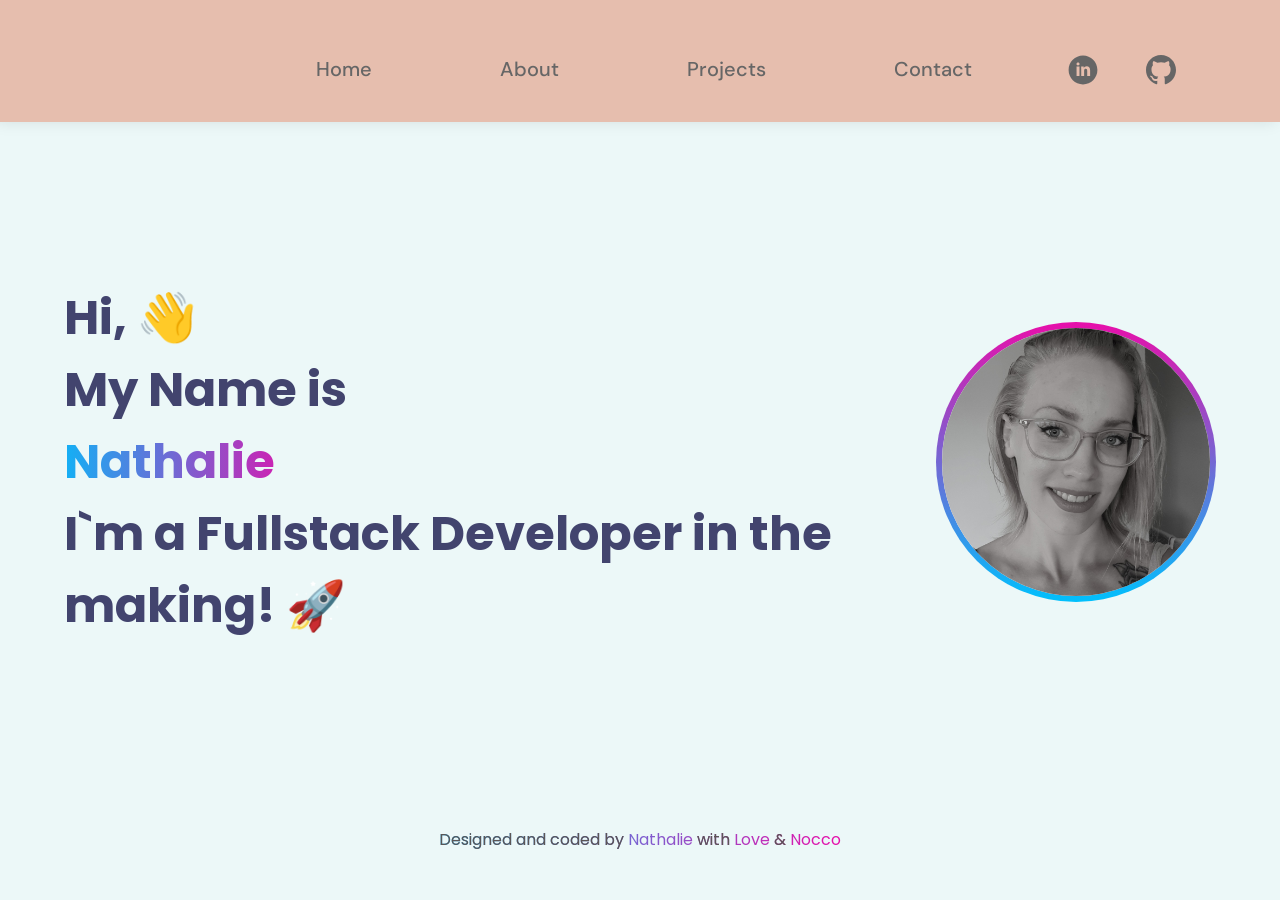
==== pages/index.html @ fbff6356 "Add About and Contact pages folder; updated index and script for navigation" ====
<!doctype html>
<html lang="en">

<head>
    <meta charset="UTF-8" />
    <meta name="viewport" content="width=device-width, initial-scale=1.0" />
    <link rel="preconnect" href="https://fonts.googleapis.com">
    <link rel="preconnect" href="https://fonts.gstatic.com" crossorigin>
    <link
        href="https://fonts.googleapis.com/css2?family=DM+Sans:ital,opsz,wght@0,9..40,100..1000;1,9..40,100..1000&display=swap"
        rel="stylesheet">
    <link rel="preconnect" href="https://googleapis.com">
    <link rel="preconnect" href="https://gstatic.com" crossorigin>
    <link href="https://fonts.googleapis.com/css2?family=Poppins:wght@400;700&display=swap" rel="stylesheet">
    <link rel="stylesheet" href="../css/base.css">
    <link rel="stylesheet" href="../css/styles.css">
    <script src="../script.js" defer></script>
    <title>My Portfolio | Fullstackutvecklare</title>
</head>

<body class="home-page">
    <!--  Sidhuvud med Logotyp och huvudnavigation -->
    <header class="header">
        <nav class="navbar">
            <div class="nav-btn">
                <!-- <img src="./assets/assets-home/logo-1.png" alt="logo 007" class="logo-007" /> -->

                <button class="nav-hamburger-menu" type="button" aria-label="Open menu" aria-expanded="false"
                    aria-controls="mobile-navigation">
                    <img src="../assets/assets-home/hamburger-menu.svg" alt="">
                </button>
            </div>

            <div class="nav-container">
                <ul class="nav-menu">
                    <li class="nav-links"><a href="./index.html">Home</a></li>
                    <li class="nav-links"><a href="./about.html">About</a></li>
                    <li class="nav-links"><a href="./projects.html">Projects</a></li>
                    <li class="nav-links"><a href="./contact.html">Contact</a></li>
                </ul>
                <ul class="nav-social-logos">
                    <li class="nav-logo">
                        <a href="https://www.linkedin.com/in/nathalie-bj%C3%B6rkman-1a848814b" target="_blank"><img
                                src="../assets/assets-home/linkedin.svg" alt="LinkedIn Logotyp" /></a>
                    </li>
                    <li class="nav-logo">
                        <a href="https://github.com/nathalie-bjorkman" target="_blank"><img
                                src="../assets/assets-home/github.svg" alt="Github Logotyp" /></a>
                    </li>
                </ul>
            </div>
        </nav>
    </header>
    <main>
        <div class="introduction-container">
            <h1 class="introduction">
                Hi, 👋<br>
                My Name is<br>
                <span class="color-name">Nathalie</span><br>
                I`m a Fullstack Developer in the making! 🚀
            </h1>
            <img src="../assets/assets-home/Nathalie-bild.jpg" alt="Nathalie portrait" class="picture" />
        </div>
    </main>
    <!-- Sidfot med copyright och sociala länkar -->
    <footer>
        <p class="footer-text"><span class="gray-text">Designed and coded by</span> Nathalie <span
                class="gray-text">with</span> Love <span class="gray-text">&</span> Nocco
        </p>
    </footer>
</body>

</html>
---- css/base.css ----
:root {
    --back-color: #f6f6f6;
    --body-color: #ecf8f8;
}

* {
    margin: 0;
    padding: 0;
    box-sizing: border-box;
}

html {
    background-color: var(--back-color);
}

body {
    background-color: var(--body-color);
    display: flex;
    align-items: center;
    flex-direction: column;
    margin: 0;
    min-height: 100vh;
}

main {
    display: flex;
    flex: 1;
    flex-direction: column;
    font-family: "Poppins", sans-serif;
}
---- css/styles.css ----
/* index.html */

.nav-menu,
.nav-social-logos {
    display: none;
}

.header {
    width: 100%;
}

.navbar {
    font-family: "DM Sans", sans-serif;
    font-weight: 600;
    font-size: 1rem;
}

.nav-btn {
    display: flex;
    justify-content: space-between;
    align-items: center;
    width: 100%;
    margin-top: 3rem;
}


.nav-hamburger-menu {
    margin-left: auto;
    margin-right: 2rem;
    width: 2.5rem;
    border-radius: 15px;
    background: none;
    padding: 0;
    cursor: pointer;
    position: relative;
    z-index: 20;
}

.nav-hamburger-menu:hover {
    background-color: #eddcd2;
    transition: background-color 0.2s ease;
}

.nav-hamburger-menu img {
    width: 100%;
    display: block;
}

.nav-container {
    position: fixed;
    top: 0;
    right: 0;

    width: 250px;
    height: 100vh;
    height: 100dvh;
    padding: 5rem 1.5rem 2rem;

    background-color: #e6beae;
    box-shadow: -4px 0 15px rgba(0, 0, 0, 0.1); 

    display: flex;
    flex-direction: column;
    align-items: center;

    transform: translateX(100%);
    visibility: hidden;
    transition: transform 0.3s ease,
        visibility 0.3s;
    
    z-index: 10;    
}

.nav-container.active {
    transform: translateX(0);
    visibility: visible;
}

.nav-menu {
    font-size: 1rem;
    color: #000000;
    font-weight: 700;
}

.nav-links {
    display: flex;
    justify-content: center;
    align-items: center;
    margin: 2rem;
    
}

.nav-menu a:hover {
    background-color: #ecf8f8;
}

.nav-links a {
    text-decoration: none;
    color: #000000;
    font-weight: 700;

    padding: 0.5rem 1rem;
    border-radius: 50px;
    background-color: transparent;

    transition: background-color 0.2s ease;
}

.nav-menu {
    display: flex;
    flex-direction: column;
    align-items: center;
    gap: 0.5rem;
}

.nav-social-logos {
    display: flex;
    justify-content: space-around;
    width: 100%;
    margin-top: 1.5rem;
    margin-bottom: 2rem;
}

.nav-logo {
    padding: 0.5rem 1rem 0.1rem;
    border-radius: 50px;
}

.nav-logo:hover {
    background-color: #ecf8f8;
    transition: background-color 0.2s ease;
}

ul {
    list-style-type: none;
}

main {
    padding: 0 5%;
}

.introduction {
    font-family: "Poppins", sans-serif;
    font-weight: 700;
    font-size: 1.75rem;
}

.color-name {
    background: linear-gradient(to right, #13B0F5, #CA24B4);
    color: transparent;
    background-clip: text;
}

.introduction-container {
    display: flex;
    flex-direction: column;
    align-items: flex-start;
    width: 100%;
    gap: 25px;
    margin-top: 25%;
}

.picture {
    max-width: 100%;
    height: auto;
    width: 200px;
    height: 200px;
    object-fit: cover;
    border: 6px solid transparent;
    border-radius: 50%;
    background: linear-gradient(#fff, #fff) padding-box,
    linear-gradient(to bottom, #E70FAA, #00C0FD) border-box;
    margin-bottom: 4em;
}


/* About */

#about {
    margin-top: 1rem;
}

.navbar,
.main {
    width: 100%;
    max-width: 1200px;
}

#about,
#experience,
#education {
    width: 100%;
    max-width: 700px;
}

.title {
    font-weight: 680;
    font-size: 1.25rem;
    margin-bottom: 2rem;
    margin-top: 2rem;
}

.about-me-text {
    font-weight: 400;
    font-size: 1.125rem;
    color: #666666;
}


/* Work experience + education */

.work {
    display: grid;
    grid-template-columns: minmax(0, 1fr) auto;
    column-gap: 0.5rem;
    row-gap: 0.25rem;

    width: 100%;
}

.under-title {
    grid-column: 1;
    grid-row: 1;

    font-weight: 400;
    font-size: 1rem;
    color: #666666;
    margin: 0;
}

.employment-type {
    display: flex;
    justify-content: center;
    align-items: center;

    width: 90%;
    height: 1.625rem;
    background-color: #95eca9;
    border-radius: 100px;

    font-weight: 600;
    font-size: 0.85rem;
    color: #2b6b2f;

    grid-column: 2;
    grid-row: 1;
    justify-self: end;
    white-space: nowrap;

    margin: 0;
}

.description {
    font-weight: 500;
    font-size: 0.75rem;
    color: #666666;
    margin: 0;
}

.date {
    grid-column: 2;
    grid-row: 2;
    justify-self: end;
    text-align: right;
    white-space: nowrap;
}

.company {
    grid-column: 1;
    grid-row: 2;
}

.mobile-date-icon {
    display: none;
}

.location {
    grid-column: 1;
    grid-row: 3;
}

.work hr {
    grid-column: 1 / -1;
    width: 100%;

    margin: 1rem 0;
    border: 0;
    border-top: 2px solid #EBEAED;
}


/* Contact */

.contact {
    display: flex;
    justify-content: center;
    align-items: center;
    flex-direction: column;
    font-family: "DM Sans", sans-serif;
    font-weight: 700;
    font-size: 0.52rem;
    letter-spacing: -1px;

    margin-top: 25%;
}

.contact-text {
    margin-top: 0.5rem;
    font-size: 1.3rem;
}

.mobile-text {
    display: inline;
    font-size: 1.3rem;
}

.desktop-text {
    display: none;
}

.or {
    font-weight: 200;
    font-size: 1rem;
}

.footer-text {
    font-family: "Poppins", sans-serif;
    font-weight: 400;
    font-size: 0.8rem;
    margin-top: 3rem;
    margin-bottom: 3rem;

    background: linear-gradient(to right, #13B0F5,
    #E70FAA);
    background-clip: text;
    color: transparent;
}

.gray-text {
    -webkit-text-fill-color: #5b5656;
}

.color-gradient {
    background: linear-gradient(to bottom right, #13B0F5, #E70FAA);
    color: transparent;
    background-clip: text;
}
















/* ====================================================
    DESKTOP
=======================================================*/

@media (min-width: 1010px) {

    /* index html */

    .header {
        background-color: #e6beae;
        box-shadow: -4px 0 15px rgba(0, 0, 0, 0.1);
    }

    .navbar {
        display: flex;
        flex-direction: row;
        align-items: center;

        width: 100%;
        max-width: 1200px;
        margin: 1rem auto 0;
        
    }

    .nav-container,
    .nav-container.active {
        display: flex;
        flex-direction: row;
        align-items: center;
        margin-left: auto;

        position: static;
        width: auto;
        height: auto;
        padding: 0;
        background: none;
        box-shadow: none;
        transform: none;
        visibility: visible;
        transition: none;
    }

    .nav-menu {
        display: flex;
        flex-direction: row;
        align-items: center;
        gap: 2rem;

        margin-left: auto;
    }

    .nav-links a {
        font-size: 1.25rem;
        font-weight: 500;
        color: #666666;
    }


    .nav-social-logos {
        display: flex;
        flex-direction: row;
        align-items: center;
        gap: 1rem;

        width: auto;
        margin: 0 3rem 0 2rem;
    }

    .nav-hamburger-menu {
        display: none;
    }

    .introduction-container {
        display: flex;
        flex-direction: row;
        justify-content: space-between;
        align-items: center;

        width: 100%;
        max-width: 1200px;
        margin: 10rem auto 0;
    }

    .introduction {
        font-size: 3rem;
        color: #42446E;
    }

    .picture {
        width: 100%;
        aspect-ratio: 1 / 1;
        width: 280px;
        height: 280px;
        object-fit: cover;
        margin-bottom: 0;
    }


    /* About */

    .main {
        width: 100%;
        max-width: 1200px;
        margin: 6rem auto 0;
    }

    #about {
        margin-top: 1rem;
    }

    #about,
    #experience,
    #education {
        max-width: 1200px;
    }

    .description {
        font-size: 0.875rem;
    }

    .header-about {
        height: auto;
    }

    .title {
        font-size: 2.625rem;
        color: #42446E;
        font-weight: 700;
    }

   .location {
       grid-row: 2;
       margin: 0 auto 0;
   }

   .desktop-date-icon {
        display: inline;
   }


    .about-me-text {
        font-size: 1.125rem;
        font-weight: 400;
    }

    .under-title {
        font-size: 1.25rem;
        font-weight: 400;
    }

    .employment-type {
        width: 70%;
    }





    /* contact */

    .contact {
        display: flex;
        justify-content: center;
        width: 100%;
        max-width: 1200px;
        margin: 4rem auto 0;
    }

    .contact-text {
        font-size: 3.625rem;
        font-weight: 700;
        color: #1E0E62;
    }

    .mobile-text {
        display: none;
    }

    .desktop-text {
        display: inline;
    }

    .tel-text,
    .or {
        display: none;
    }

    .color-gradient {
        background: linear-gradient(to bottom right, #13B0F5, #E70FAA);
        color: transparent;
        background-clip: text;
    }


    footer {
        margin-top: auto;
        font-size: 1.125rem;
    }

    .footer-text {
        font-size: 1rem;
    }


}
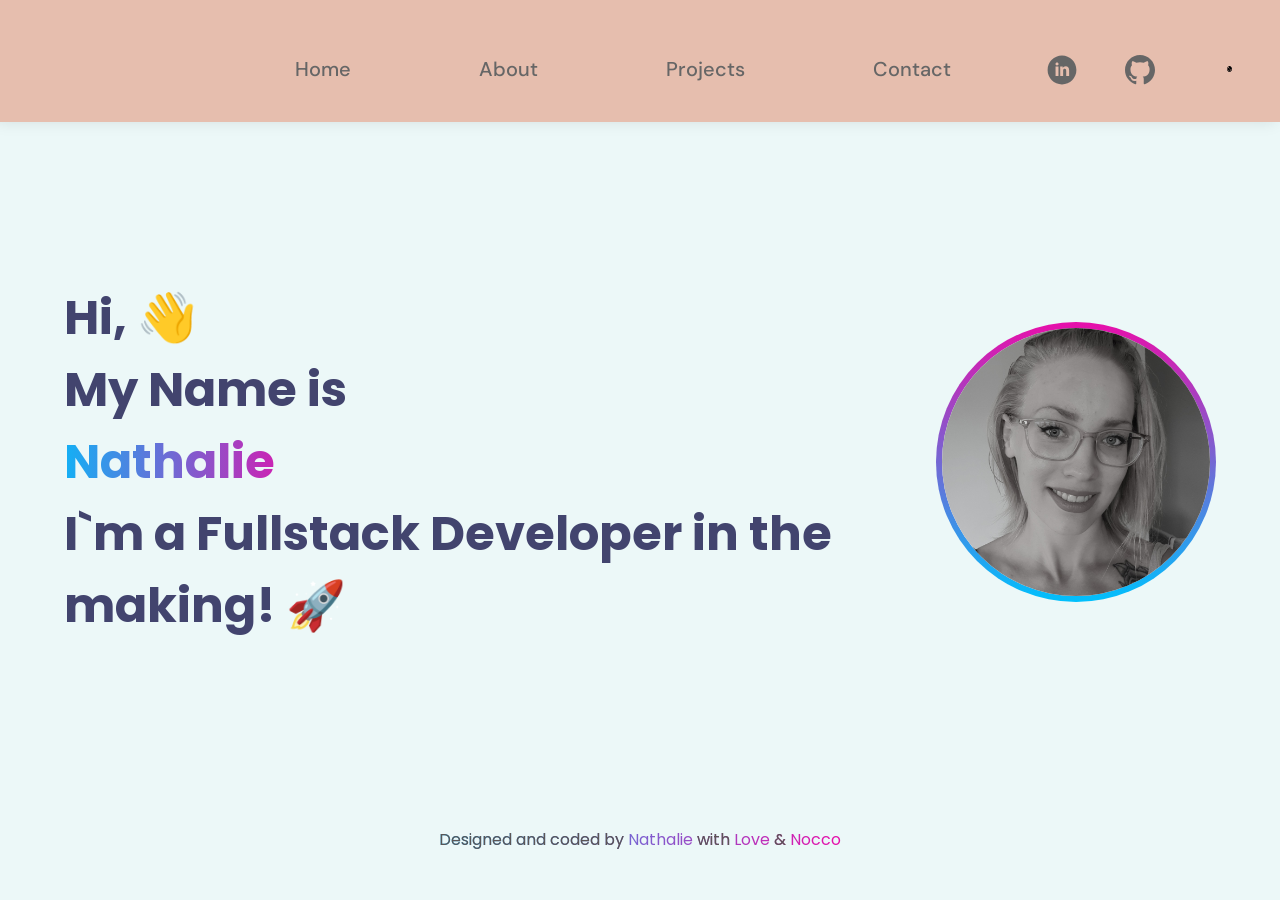
==== commit bc3b0ad2: "Added SVG assets for moon, sun, hamburger and close buttons; update theme toggle functionality and s" ====
--- a/pages/index.html
+++ b/pages/index.html
@@ -14,7 +14,7 @@
     <link href="https://fonts.googleapis.com/css2?family=Poppins:wght@400;700&display=swap" rel="stylesheet">
     <link rel="stylesheet" href="../css/base.css">
     <link rel="stylesheet" href="../css/styles.css">
-    <script src="../script.js" defer></script>
+    <script src="../js/script.js" defer></script>
     <title>My Portfolio | Fullstackutvecklare</title>
 </head>
 
@@ -22,16 +22,16 @@
     <!--  Sidhuvud med Logotyp och huvudnavigation -->
     <header class="header">
         <nav class="navbar">
+
             <div class="nav-btn">
                 <!-- <img src="./assets/assets-home/logo-1.png" alt="logo 007" class="logo-007" /> -->
-
                 <button class="nav-hamburger-menu" type="button" aria-label="Open menu" aria-expanded="false"
                     aria-controls="mobile-navigation">
-                    <img src="../assets/assets-home/hamburger-menu.svg" alt="">
+                    <img class="hamburger-icon" src="../assets/assets-home/hamburger-menu.svg" alt="">
+                    <img class="close-icon" src="../assets/assets-home/close-menu.svg" alt="">
                 </button>
             </div>
-
-            <div class="nav-container">
+            <div class="nav-container" id="mobile-navigation">
                 <ul class="nav-menu">
                     <li class="nav-links"><a href="./index.html">Home</a></li>
                     <li class="nav-links"><a href="./about.html">About</a></li>
@@ -49,6 +49,10 @@
                     </li>
                 </ul>
             </div>
+            <button id="theme-toggle" type="button" aria-label="Activate dark mode">
+                <img class="moon-icon" src="../assets/assets-home/moon-button.svg" alt="">
+                <img class="sun-icon" src="../assets/assets-home/sun-button.svg" alt="">
+            </button>
         </nav>
     </header>
     <main>
--- a/css/base.css
+++ b/css/base.css
@@ -1,6 +1,27 @@
+
 :root {
+    /* Light mode */
     --back-color: #f6f6f6;
     --body-color: #ecf8f8;
+    --header-color: #e6beae;
+    --hover-menu-color:#eddcd2;
+    --text-color: #42446E;
+    --secondary-text-color: #666666;
+    --nav-text-color: #000000;
+    --footer-gray-color: #5b5656;
+}
+
+:root.dark-mode {
+    /* Dark mode */
+    --back-color: #121212;
+    --body-color: #1e1e1e;
+    --header-color: #302735;
+    --hover-menu-color: #e07a5f;
+    --menu-color: #edddd4;
+    --text-color: #f5f5f5;
+    --secondary-text-color: #cccccc;
+    --nav-text-color: #ffffff;
+    --footer-gray-color: #cccccc;
 }
 
 * {
@@ -9,12 +30,10 @@
     box-sizing: border-box;
 }
 
-html {
-    background-color: var(--back-color);
-}
-
 body {
     background-color: var(--body-color);
+    color: var(--text-color);
+    transition: background-color 0.3s, color 0.3s;
     display: flex;
     align-items: center;
     flex-direction: column;
--- a/css/styles.css
+++ b/css/styles.css
@@ -31,6 +31,7 @@
     width: 2.5rem;
     border-radius: 15px;
     background: none;
+    border: none;
     padding: 0;
     cursor: pointer;
     position: relative;
@@ -38,13 +39,39 @@
 }
 
 .nav-hamburger-menu:hover {
-    background-color: #eddcd2;
+    background-color: var(--hover-menu-color);
     transition: background-color 0.2s ease;
 }
 
 .nav-hamburger-menu img {
     width: 100%;
     display: block;
+}
+
+/* Menyn är stängd */
+
+.nav-hamburger-menu .hamburger-icon {
+    display: block;
+}
+
+.nav-hamburger-menu .close-icon {
+    display: none;
+}
+
+/* Menyn är öppen */
+
+.nav-hamburger-menu[aria-expanded="true"] .hamburger-icon {
+    display: none;
+}
+
+.nav-hamburger-menu[aria-expanded="true"] .close-icon {
+    display: block;
+}
+
+/* Change color in dark mode */
+
+.dark-mode .nav-hamburger-menu img {
+    filter: invert(1);
 }
 
 .nav-container {
@@ -57,7 +84,7 @@
     height: 100dvh;
     padding: 5rem 1.5rem 2rem;
 
-    background-color: #e6beae;
+    background-color: var(--header-color);
     box-shadow: -4px 0 15px rgba(0, 0, 0, 0.1); 
 
     display: flex;
@@ -97,7 +124,7 @@
 
 .nav-links a {
     text-decoration: none;
-    color: #000000;
+    color: var(--nav-text-color);
     font-weight: 700;
 
     padding: 0.5rem 1rem;
@@ -134,6 +161,38 @@
 
 ul {
     list-style-type: none;
+}
+
+#theme-toggle {
+    background: none;
+    border: none;
+    cursor: pointer;
+    padding: 0.5rem;
+    
+    width: 3rem;
+}
+
+#theme-toggle img {
+    width: 100%;
+}
+
+/* Light mode */
+#theme-toggle .moon-icon {
+    display: block;
+}
+
+#theme-toggle .sun-icon {
+    display: none;
+}
+
+/* Dark mode */
+.dark-mode #theme-toggle .moon-icon {
+    display: none;
+}
+
+.dark-mode #theme-toggle .sun-icon {
+    display: block;
+    filter: invert(1);
 }
 
 main {
@@ -204,7 +263,7 @@
 .about-me-text {
     font-weight: 400;
     font-size: 1.125rem;
-    color: #666666;
+    color: var(--secondary-text-color);
 }
 
 
@@ -225,7 +284,7 @@
 
     font-weight: 400;
     font-size: 1rem;
-    color: #666666;
+    color: var(--secondary-text-color);
     margin: 0;
 }
 
@@ -254,7 +313,7 @@
 .description {
     font-weight: 500;
     font-size: 0.75rem;
-    color: #666666;
+    color: var(--secondary-text-color);
     margin: 0;
 }
 
@@ -338,7 +397,7 @@
 }
 
 .gray-text {
-    -webkit-text-fill-color: #5b5656;
+    -webkit-text-fill-color: var(--footer-gray-color);
 }
 
 .color-gradient {
@@ -371,7 +430,7 @@
     /* index html */
 
     .header {
-        background-color: #e6beae;
+        background-color: var(--header-color);
         box-shadow: -4px 0 15px rgba(0, 0, 0, 0.1);
     }
 
@@ -416,7 +475,7 @@
     .nav-links a {
         font-size: 1.25rem;
         font-weight: 500;
-        color: #666666;
+        color: var(--secondary-text-color);
     }
 
 
@@ -447,7 +506,7 @@
 
     .introduction {
         font-size: 3rem;
-        color: #42446E;
+        color: var(--text-color);
     }
 
     .picture {
@@ -488,7 +547,7 @@
 
     .title {
         font-size: 2.625rem;
-        color: #42446E;
+        color: var(--text-color);
         font-weight: 700;
     }
 
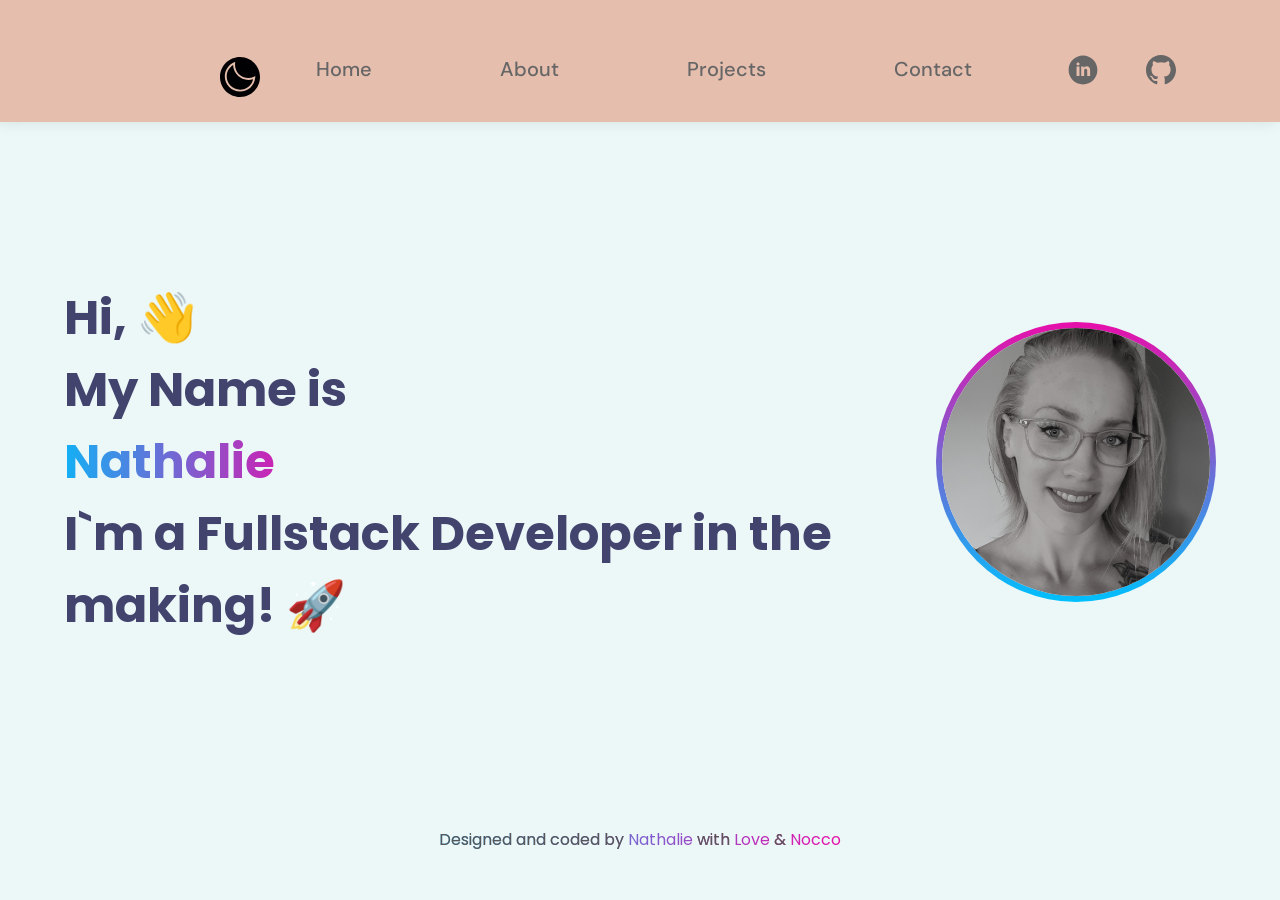
==== commit b327dc70: "Refactor navigation and theme toggle functionality; update styles and structure for improved respons" ====
--- a/pages/index.html
+++ b/pages/index.html
@@ -22,7 +22,6 @@
     <!--  Sidhuvud med Logotyp och huvudnavigation -->
     <header class="header">
         <nav class="navbar">
-
             <div class="nav-btn">
                 <!-- <img src="./assets/assets-home/logo-1.png" alt="logo 007" class="logo-007" /> -->
                 <button class="nav-hamburger-menu" type="button" aria-label="Open menu" aria-expanded="false"
@@ -32,6 +31,12 @@
                 </button>
             </div>
             <div class="nav-container" id="mobile-navigation">
+                <div class="theme-btn">
+                    <button id="theme-toggle" type="button" aria-label="Activate dark mode">
+                        <img class="moon-icon" src="../assets/assets-home/moon-button.svg" alt="">
+                        <img class="sun-icon" src="../assets/assets-home/sun-button.svg" alt="">
+                    </button>
+                </div>
                 <ul class="nav-menu">
                     <li class="nav-links"><a href="./index.html">Home</a></li>
                     <li class="nav-links"><a href="./about.html">About</a></li>
@@ -49,10 +54,6 @@
                     </li>
                 </ul>
             </div>
-            <button id="theme-toggle" type="button" aria-label="Activate dark mode">
-                <img class="moon-icon" src="../assets/assets-home/moon-button.svg" alt="">
-                <img class="sun-icon" src="../assets/assets-home/sun-button.svg" alt="">
-            </button>
         </nav>
     </header>
     <main>
--- a/css/base.css
+++ b/css/base.css
@@ -4,7 +4,9 @@
     --back-color: #f6f6f6;
     --body-color: #ecf8f8;
     --header-color: #e6beae;
-    --hover-menu-color:#eddcd2;
+    --hover-links-color: #ecf8f8;
+    --hover-social-logos-color: #ecf8f8;
+    --hover-menu-color: #eddcd2;
     --text-color: #42446E;
     --secondary-text-color: #666666;
     --nav-text-color: #000000;
@@ -16,6 +18,7 @@
     --back-color: #121212;
     --body-color: #1e1e1e;
     --header-color: #302735;
+    --hover-social-logos-color: #fefae0;
     --hover-menu-color: #e07a5f;
     --menu-color: #edddd4;
     --text-color: #f5f5f5;
--- a/css/styles.css
+++ b/css/styles.css
@@ -36,11 +36,11 @@
     cursor: pointer;
     position: relative;
     z-index: 20;
+    transition: background-color 0.2s ease;
 }
 
 .nav-hamburger-menu:hover {
     background-color: var(--hover-menu-color);
-    transition: background-color 0.2s ease;
 }
 
 .nav-hamburger-menu img {
@@ -73,6 +73,9 @@
 .dark-mode .nav-hamburger-menu img {
     filter: invert(1);
 }
+
+
+/* Navbar */
 
 .nav-container {
     position: fixed;
@@ -104,6 +107,54 @@
     visibility: visible;
 }
 
+/* Dark and light mode button */
+
+.theme-btn {}
+
+#theme-toggle {
+    margin-left: 9rem;
+    margin-top: 1rem;
+
+    position: relative;
+    z-index: 20;
+
+    background: none;
+    border: none;
+    cursor: pointer;
+    padding: 0.5rem;
+    transition: background-color 0.2s ease;
+    border-radius: 50px;
+}
+
+#theme-toggle:hover {
+    background-color: var(--hover-menu-color);
+}
+
+#theme-toggle img {
+    width: 100%;
+}
+
+/* Light mode */
+#theme-toggle .moon-icon {
+    display: block;
+    width: 2.5rem;
+}
+
+#theme-toggle .sun-icon {
+    display: none;
+}
+
+/* Dark mode */
+.dark-mode #theme-toggle .moon-icon {
+    display: none;
+}
+
+.dark-mode #theme-toggle .sun-icon {
+    display: block;
+    filter: invert(1);
+    width: 2.5rem;
+}
+
 .nav-menu {
     font-size: 1rem;
     color: #000000;
@@ -119,7 +170,7 @@
 }
 
 .nav-menu a:hover {
-    background-color: #ecf8f8;
+    background-color: var(--hover-menu-color);
 }
 
 .nav-links a {
@@ -152,48 +203,20 @@
 .nav-logo {
     padding: 0.5rem 1rem 0.1rem;
     border-radius: 50px;
+    transition: background-color 0.2s ease;
 }
 
 .nav-logo:hover {
-    background-color: #ecf8f8;
-    transition: background-color 0.2s ease;
+    background-color: var(--hover-social-logos-color);
 }
 
 ul {
     list-style-type: none;
 }
 
-#theme-toggle {
-    background: none;
-    border: none;
-    cursor: pointer;
-    padding: 0.5rem;
-    
-    width: 3rem;
-}
-
-#theme-toggle img {
-    width: 100%;
-}
-
-/* Light mode */
-#theme-toggle .moon-icon {
-    display: block;
-}
-
-#theme-toggle .sun-icon {
-    display: none;
-}
-
-/* Dark mode */
-.dark-mode #theme-toggle .moon-icon {
-    display: none;
-}
-
-.dark-mode #theme-toggle .sun-icon {
-    display: block;
-    filter: invert(1);
-}
+
+
+/* Introduction */
 
 main {
     padding: 0 5%;
@@ -425,7 +448,7 @@
     DESKTOP
 =======================================================*/
 
-@media (min-width: 1010px) {
+@media (min-width: 1052px) {
 
     /* index html */
 
@@ -442,7 +465,6 @@
         width: 100%;
         max-width: 1200px;
         margin: 1rem auto 0;
-        
     }
 
     .nav-container,
@@ -592,7 +614,7 @@
     .contact-text {
         font-size: 3.625rem;
         font-weight: 700;
-        color: #1E0E62;
+        color: var(--text-color);
     }
 
     .mobile-text {
